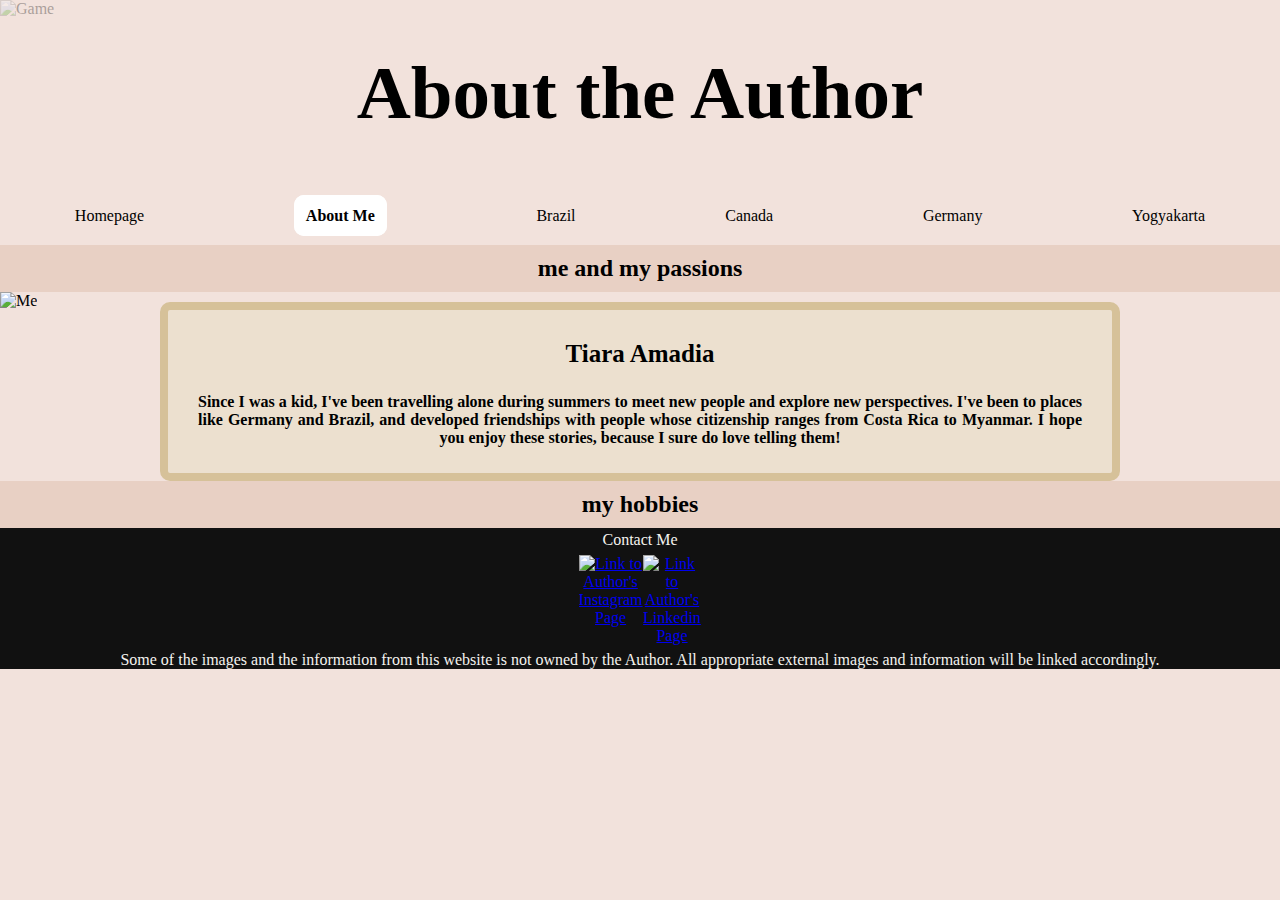
==== aboutme.html @ 14f34fb1 "Add files via upload" ====
<!DOCTYPE html>
<html lang="en">
<head>
	<meta charset="UTF-8">
    <meta name="viewport" content="width=device-width, initial-scale=1.0">
    <link rel="stylesheet" type="text/css" href="css/html5reset.css">
    <link rel="stylesheet" type="text/css" href="css/style.css">
    <link rel="shortcut icon" type="image/png" href="imgs/cisv-logo-final.png"/>
    <link rel="preconnect" href="https://fonts.gstatic.com">
    <link rel="stylesheet" href="https://fonts.googleapis.com/css2?family=Domine&display=swap">
	<title> About </title>
</head>
<body>
    <header class = "top-part-of-website">
        <div class ="title-part">
            <img class = "title-bg" src = "imgs/michigan-game.jpg.crdownload" alt = "Game"/>
            <h1 class = "bigheader">About the Author </h1>
            <nav>
                <div id="nav-ish" class = "navigation-barpage">
                    <div class = "HomepageLink1"><a href = "index.html" class = "navigation-element">Homepage</a></div>
                    <div class = "AboutMeLink1"><a href = "aboutme.html" class = "navigation-element">About Me</a></div>
                    <div class = "BrazilLink"><a href = "brazil.html" class = "navigation-element">Brazil</a></div>
                    <div class = "CanadaLink"><a href = "canada.html" class = "navigation-element">Canada</a></div>
                    <div class = "GermanyLink"><a href = "germany.html" class = "navigation-element">Germany</a></div> 
                    <div class = "YogyaLink"><a href = "yogyakarta.html" class = "navigation-element">Yogyakarta</a></div>
                </div>
            </nav>
        </div>
    </header>
    <div class ="subtitle-part">
        <h2 class = "h2_2nd">me and my passions</h2>
    </div>    
    <main>
    <div class = "container">
        <div class="personal-image">
            <img src="imgs/personal.png" alt="Me"/>
        </div>
        <div class="portrait">
            <a id="about"></a>
            <h3>Tiara Amadia</h3>
            <h4>Since I was a kid, I've been travelling alone during summers to meet new people and explore new perspectives. I've been to places like Germany and Brazil, and developed friendships with people whose citizenship ranges from Costa Rica to Myanmar. I hope you enjoy these stories, because I sure do love telling them!</h4> 
        </div>
    </div>
    <h2 class = "h2_2nd">my hobbies</h2>


    </main>
    <footer>
        <p class = "footer">Contact Me</p>
            <div class = 'footer-container'>
                <div class = "footer_filler1"></div>
                <div class = "footer-pics1">
                    <a href="https://www.instagram.com/tiaramadia/"><p class = "icons"><img class="icons" src="imgs/instagram.png" alt="Link to Author's Instagram Page"/></p></a>
                </div>
                <div class = "footer-pics2">
                    <a href="https://www.linkedin.com/in/tiaramadia/"><p class = "icons"><img class="icons" src="imgs/linkedin.png" alt="Link to Author's Linkedin Page"/></p></a>
                </div>
                <div class = "footer_filler2"></div>
            </div>
        <p class = "footer"> Some of the images and the information from this website is not owned by the Author. All appropriate external images and information will be linked accordingly.</p>
    </footer>
</body>
</html>
---- css/style.css ----
/* Dont forget to add skip to main content later on */

/*First Page: Navigation Bar and its Links*/

nav{
    text-align: center;
    margin: 0;
    z-index: 2;
}

.navigation-barpage{
    display: grid;
    grid-template-columns: auto auto auto auto auto auto;
    grid-gap: 0px;
}

a.navigation-element{
    color: #000000;
    text-decoration: none;
    font-weight: none;
}

a.navigation-element:hover{
    border-bottom: 5px solid #ffffff;
}

div.HomepageLink, div.HomepageLink1, div.BrazilLink1, div.BrazilLink, div.CanadaLink1,div.GermanyLink, div.AboutMeLink, div.AboutMeLink1, div.CanadaLink, div.YogyaLink{
    padding-top: 20px;
    padding-bottom: 20px;
}

div.HomepageLink a.navigation-element{
    background-color: #ffffff;
    padding: 10px;
    border: 2px solid white;
    border-radius: 10px;
    font-weight: bold;
}

div.AboutMeLink1 a.navigation-element, div.BrazilLink1 a.navigation-element, div.CanadaLink1 a.navigation-element{
    background-color: #ffffff;
    padding: 10px;
    border: 2px solid white;
    border-radius: 10px;
    font-weight: bold;
}

/* Title Part of Website*/

.title-part{
  overflow: hidden;
  position: relative; 
}

.title-bg{
  opacity: 0.3;
  position: absolute;
  left: 0;
  top: 0;
  max-width: 100%;
  height: auto;
  z-index:-1;
  size: 100%;
}

.title-content{
    position: relative;
}

h1{
    font-size: 75px;
    text-align: center;
}

h2.h2_main, .gallery-title h2{
    text-align: center;
    margin: 0px;
    background-color: #E3CAD9;
    padding: 10px;
}

.gallery-title h2{
    border: 5px black solid;
    border-left: none;
    border-right: none;
    font-size: 30px;
}


h2.h2_2nd{
    text-align: center;
    margin: 0px;
    background-color: #E8D0C4;
    padding: 10px;
}

/* General Body */

body {
    margin: 0;
    background-color: #F2E2DC;
}

.spoof{
    align-items: center;
    width: 50%;
    margin: auto;
    border: 10px solid black;
    margin-top: 30px;
    margin-bottom: 30px;
    background-color: #ffffff;
}

.spoof h3{
    text-align: center;
    padding-left: 20px;
    padding-right: 20px;
}

.spoof h4{
    text-align: justify;
    padding-left: 20px;
    padding-right: 20px;
}

/* First Page: Shortcuts of Website */

.gallery{
    display: grid;
    grid-template-columns: auto auto;
    grid-template-rows: auto auto auto auto auto auto;
    align-items: center;
    justify-items: center;
    grid-gap: 20px;
    background-color: #F2E2DC;
    padding: 20px;
}

.gallery img{
    border-radius: 20px;
    max-width: 70%;
    max-height: auto;
    border: 5px solid;
}

.brazil_link, .canada_link, .germany_link, .indonesia_link{
    font-size: 25px;
    text-decoration: bold;
    text-align: center;
    padding-bottom: 37px;
    padding-top: 0px;
}

.brazil_link{
    grid-row: 2 span 2;
}

#image1{
    grid-column: 1 span 1;
}

#image1sub{
    grid-column: 2 span 1;
}

#image2{
    grid-column 1 span 1;

}

a.main_link{
    color: black;
    text-decoration: none;
    font-weight: bold italic;
}

/*Second Page, Title Part of Website*/

.container{
    display: grid;
    grid-template-columns: 1fr 3fr 3fr 1fr;
    grid-template-rows: auto;
}

.portrait{
    background-color: rgba(234, 224, 204, .8);
    border: 8px solid rgb(214, 193, 153);
    padding: 5px;
    text-align: center;
    align-self: flex-start;
    margin-top: 10px;
    border-radius: 10px;
    padding-left: 30px;
    padding-right: 30px;
}

.portrait{
    grid-column: 2 / span 2;
  }
  
.personal-image{
    max-height: 650px;
    overflow: hidden;
    grid-column: 1 / span 4;
  }
  
.portrait, .personal-image{
    grid-row: 1 / span 1;
  }

  h3{
      font-size: 25px;
  }

  h4{
      text-align: justify;
      text-align-last: center;
  }

  h2.page3{
      border: 5px white solid;
  }
  
  h2.h2_3rd{
    text-align: center;
    margin: 0px;
    background-color: #7EC8C8;
    padding: 10px;
  }

  .brazil_container{
    display: grid;
    grid-template-columns: 1fr 3fr 3fr 1fr;
    grid-template-rows: auto;
}

.anita_text{
    background-color: #B8E0E0;
    border: 8px solid #449C9C;
    padding: 5px;
    text-align: center;
    align-self: flex-start;
    margin-top: 50px;
    padding-left: 30px;
    padding-right: 30px;
}

.anita_text{
    grid-column: 2 / span 2;
}
  
.anita_image{
    max-height: 650px;
    grid-column: 1 / span 4;
  }
  
.anita_text, .anita_image{
    grid-row: 1 / span 1;
  }

.anita_text h3{
    font-size: 45px;
}

.anita_content{
    background-color: #D4ECEC;
    position: relative;
    padding: 30px;
}

.anita_content p{
    text-align: justify;
    text-align-last: left;
    font-size: 20px;
}

div.subtitle-canada h2 {
    text-align: center;
    margin: 0px;
    background-color: #92C8AA;
    padding: 10px;
}

.my-delegation h2{
    border: 4px solid black;
    text-align: center;
    margin: 0px;
    background-color: #7EC8C8;
    padding: 10px;
}

.canada_pic img{
    max-width: 100%;
}

.canada_content h3{
    font-size: 30px;
    text-align: center;
}

.canada_content p{
    text-align: justify; 
    text-align-last: left;
    font-size: 20px;
}

.canada_content{
    padding: 30px;
    position: relative;
    background-color: #BBDDCA;
    margin-top: -10px;

}

/*Footer Content*/

.footer-container{
    display: grid; 
    grid-template-columns: 10fr 1fr 1fr 10fr;
    grid-gap: 0px;
    margin: -10px;
    margin-bottom: -13px;
}

img.icons{
      width: 25px;
      height: auto;
  }

p.icons{
      text-align: center;
  }

footer{
      background-color: #111111;
      color: #000000;
  }

p.footer{
    color: #f4f3ef;
    text-align: center;
    margin: 0px;
    padding-top: 3px;
  }
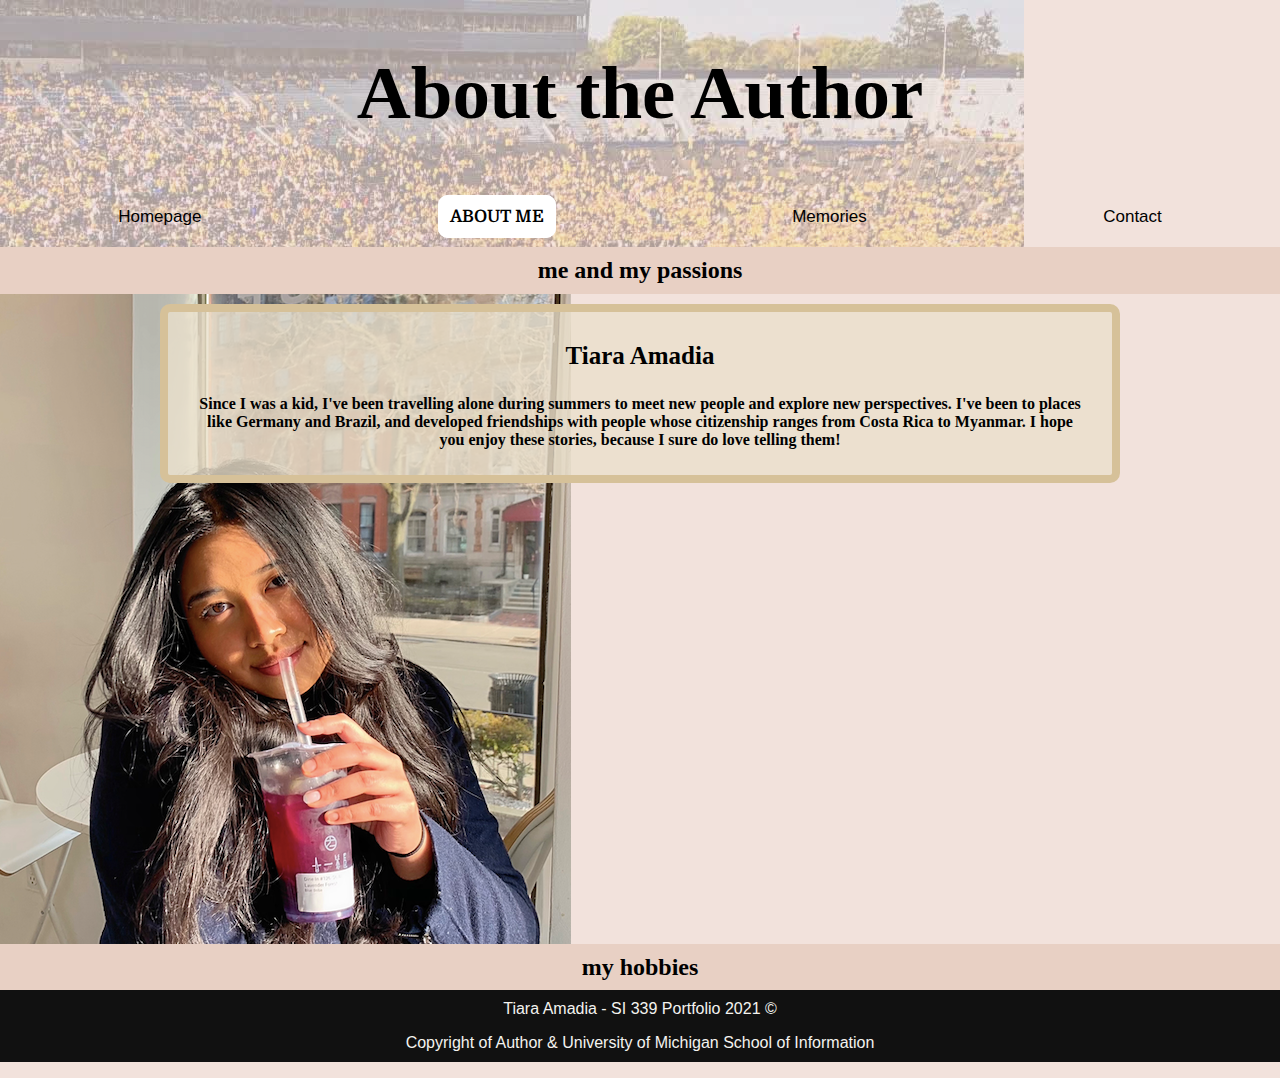
==== commit 0289b4b0: "Add files via upload" ====
--- a/aboutme.html
+++ b/aboutme.html
@@ -8,9 +8,23 @@
     <link rel="shortcut icon" type="image/png" href="imgs/cisv-logo-final.png"/>
     <link rel="preconnect" href="https://fonts.gstatic.com">
     <link rel="stylesheet" href="https://fonts.googleapis.com/css2?family=Domine&display=swap">
-	<title> About </title>
+    <title> About </title>
+    
+     <!-- Global site tag (gtag.js) - Google Analytics -->
+     <script async src="https://www.googletagmanager.com/gtag/js?id=G-XQ5FN74M5Z"></script>
+     <script>
+       window.dataLayer = window.dataLayer || [];
+       function gtag(){dataLayer.push(arguments);}
+       gtag('js', new Date());
+ 
+       gtag('config', 'G-XQ5FN74M5Z');
+     </script>
+ </head>
 </head>
 <body>
+    <div class = "skip">
+        <a href = "#content">Skip to Main Content</a>
+    </div>
     <header class = "top-part-of-website">
         <div class ="title-part">
             <img class = "title-bg" src = "imgs/michigan-game.jpg.crdownload" alt = "Game"/>
@@ -19,18 +33,16 @@
                 <div id="nav-ish" class = "navigation-barpage">
                     <div class = "HomepageLink1"><a href = "index.html" class = "navigation-element">Homepage</a></div>
                     <div class = "AboutMeLink1"><a href = "aboutme.html" class = "navigation-element">About Me</a></div>
-                    <div class = "BrazilLink"><a href = "brazil.html" class = "navigation-element">Brazil</a></div>
-                    <div class = "CanadaLink"><a href = "canada.html" class = "navigation-element">Canada</a></div>
-                    <div class = "GermanyLink"><a href = "germany.html" class = "navigation-element">Germany</a></div> 
-                    <div class = "YogyaLink"><a href = "yogyakarta.html" class = "navigation-element">Yogyakarta</a></div>
+                    <div class = "BrazilLink"><a href = "brazil.html" class = "navigation-element">Memories</a></div>
+                    <div class = "CanadaLink"><a href = "canada.html" class = "navigation-element">Contact</a></div>
                 </div>
             </nav>
         </div>
-    </header>
-    <div class ="subtitle-part">
-        <h2 class = "h2_2nd">me and my passions</h2>
-    </div>    
-    <main>
+    </header>   
+    <main id='content'>
+        <div class ="subtitle-part">
+            <h2 class = "h2_2nd">me and my passions</h2>
+        </div> 
     <div class = "container">
         <div class="personal-image">
             <img src="imgs/personal.png" alt="Me"/>
@@ -44,20 +56,11 @@
     <h2 class = "h2_2nd">my hobbies</h2>
 
 
-    </main>
+    </main id = 'content'>
     <footer>
-        <p class = "footer">Contact Me</p>
-            <div class = 'footer-container'>
-                <div class = "footer_filler1"></div>
-                <div class = "footer-pics1">
-                    <a href="https://www.instagram.com/tiaramadia/"><p class = "icons"><img class="icons" src="imgs/instagram.png" alt="Link to Author's Instagram Page"/></p></a>
-                </div>
-                <div class = "footer-pics2">
-                    <a href="https://www.linkedin.com/in/tiaramadia/"><p class = "icons"><img class="icons" src="imgs/linkedin.png" alt="Link to Author's Linkedin Page"/></p></a>
-                </div>
-                <div class = "footer_filler2"></div>
-            </div>
-        <p class = "footer"> Some of the images and the information from this website is not owned by the Author. All appropriate external images and information will be linked accordingly.</p>
+        <p id = footer_1 class = "footer"> Tiara Amadia - SI 339 Portfolio 2021 ©  </p>
+        <p id = footer_2 class = "footer">Copyright of Author & University of Michigan School of Information</p>
     </footer>
 </body>
+</body>
 </html>--- a/css/style.css
+++ b/css/style.css
@@ -1,16 +1,44 @@
 /* Dont forget to add skip to main content later on */
 
+/* General Things to Add */
+
+html{
+    scroll-behavior: smooth;
+}
+body {
+    margin: 0;
+    background-color: #F2E2DC;
+}
+
 /*First Page: Navigation Bar and its Links*/
+
+.skip a{
+    background: rgb(204, 204, 255);
+    transition: top 1s ease-out;
+    z-index: 1;
+    color: black;
+    position: absolute; 
+    top: -60px;
+}
+
+.skip a:focus{
+    position: absolute;
+    top: 11px;
+    left: 5px;
+    padding: 10px;
+    font-size: 20px;
+}
 
 nav{
     text-align: center;
     margin: 0;
     z-index: 2;
+    padding: 20p
 }
 
 .navigation-barpage{
     display: grid;
-    grid-template-columns: auto auto auto auto auto auto;
+    grid-template-columns: auto auto auto auto;
     grid-gap: 0px;
 }
 
@@ -18,6 +46,8 @@
     color: #000000;
     text-decoration: none;
     font-weight: none;
+    font-size: 17px;
+    font-family: 'Oxygen', sans-serif;
 }
 
 a.navigation-element:hover{
@@ -35,6 +65,8 @@
     border: 2px solid white;
     border-radius: 10px;
     font-weight: bold;
+    text-transform: uppercase;
+    font-family: 'Domine', sans-serif;
 }
 
 div.AboutMeLink1 a.navigation-element, div.BrazilLink1 a.navigation-element, div.CanadaLink1 a.navigation-element{
@@ -43,6 +75,8 @@
     border: 2px solid white;
     border-radius: 10px;
     font-weight: bold;
+    text-transform: uppercase;
+    font-family: 'Domine', sans-serif;
 }
 
 /* Title Part of Website*/
@@ -58,9 +92,9 @@
   left: 0;
   top: 0;
   max-width: 100%;
-  height: auto;
   z-index:-1;
   size: 100%;
+  object-fit: cover;
 }
 
 .title-content{
@@ -72,20 +106,24 @@
     text-align: center;
 }
 
-h2.h2_main, .gallery-title h2{
-    text-align: center;
-    margin: 0px;
+h2.h2_main{
+    text-align: center;
     background-color: #E3CAD9;
     padding: 10px;
-}
-
-.gallery-title h2{
+    margin: 0px;
+}
+
+.section-title h2{
     border: 5px black solid;
     border-left: none;
     border-right: none;
     font-size: 30px;
-}
-
+    margin: 0px;
+    text-align: center;
+    background-color: #E3CAD9;
+    padding: 10px;
+    margin: 0px;
+}
 
 h2.h2_2nd{
     text-align: center;
@@ -94,16 +132,44 @@
     padding: 10px;
 }
 
+#text{
+    text-align: center;
+    background-color: #DEF3FD;
+    padding: 20px;
+    margin-top: 180px;
+    margin-bottom: -5px;
+    z-index: 100;
+    position: absolute;
+    width: 100%;
+}
+
+#image{
+    margin-bottom: -5px;
+}
+
+#container{
+    background-image: url("../imgs/homepage-nature.jpg");
+    min-height: 400px;
+    background-repeat: no-repeat;
+    background-attachment: fixed;
+    background-position: center;
+    background-size: cover;
+}
+
 /* General Body */
 
-body {
-    margin: 0;
-    background-color: #F2E2DC;
-}
-
-.spoof{
+.flip_card{
+    perspective: 1000px;
+}
+
+.flip_card:hover .flipcard_inner{
+    transform: rotateY(180deg)
+}
+
+.front_flip, .back_flip{
     align-items: center;
-    width: 50%;
+    width: 275px;
+    height: 415px;
     margin: auto;
     border: 10px solid black;
     margin-top: 30px;
@@ -111,17 +177,12 @@
     background-color: #ffffff;
 }
 
-.spoof h3{
-    text-align: center;
-    padding-left: 20px;
-    padding-right: 20px;
-}
-
-.spoof h4{
+.back_flip h4{
     text-align: justify;
-    padding-left: 20px;
-    padding-right: 20px;
-}
+    padding: 70px 20px;
+}
+
+
 
 /* First Page: Shortcuts of Website */
 
@@ -212,9 +273,12 @@
       font-size: 25px;
   }
 
-  h4{
-      text-align: justify;
-      text-align-last: center;
+  .back_flip p{
+      text-align: left;
+      text-align-last: left;
+      padding: 15px;
+      font-weight: bold;
+      font-size: 20px;
   }
 
   h2.page3{
@@ -272,6 +336,7 @@
     text-align: justify;
     text-align-last: left;
     font-size: 20px;
+    margin: 0px;
 }
 
 div.subtitle-canada h2 {
@@ -291,6 +356,7 @@
 
 .canada_pic img{
     max-width: 100%;
+    margin-bottom: -10px;
 }
 
 .canada_content h3{
@@ -334,11 +400,80 @@
 footer{
       background-color: #111111;
       color: #000000;
+      margin-top: -17px;
   }
 
 p.footer{
     color: #f4f3ef;
     text-align: center;
     margin: 0px;
-    padding-top: 3px;
+    vertical-align: baseline;
+    margin-block-start: 1em;
+    margin-block-end: 1em;
+    margin-inline-start: 0px;
+    margin-inline-end: 0px;
+    font-size: 100%;
+    font-family: 'Oxygen', sans-serif;
+  }
+
+  #footer_1{
+      padding-top: 10px; 
+  }
+
+  #footer_2{
+      padding-bottom: 10px;
+  }
+
+
+  /* Contact Form */
+
+  label {
+    color: black;
+    font-size: 30px;
+    padding: 20px;
+    font-weight: bold;
+    font-family: 'Oxygen', 'sans-serif';
+  }
+
+  input[type=text], textarea {
+    width: 100%; /* Full width */
+    padding: 12px; /* Some padding */ 
+    border: 1px solid #ccc; /* Gray border */
+    border-radius: 4px; /* Rounded borders */
+    box-sizing: border-box; /* Make sure that padding and width stays in place */
+    margin-top: 6px; /* Add a top margin */
+    margin-bottom: 16px; /* Bottom margin */
+    resize: vertical; /* Allow the user to vertically resize the textarea (not horizontally) */
+  }
+
+  form{
+      padding: 30px;
+  }
+
+  button {
+    font-size: 15px;
+    border-radius: 3px;
+    padding: 10px 20px;
+    font-family: 'Oxygen', 'sans-serif';
+    margin-bottom: 30px;
+    cursor: pointer;
+  }
+  
+  button:hover {
+    color: white;
+    border: 2px solid #ffffff;
+    background-color: black;
+    font-family: 'Oxygen', 'sans-serif';
+    margin-bottom: 30px;
+    cursor: pointer;
+  }
+
+  .contact_title{
+    background-color: #E3CAD9;
+    border: 8px solid white;
+    padding: 5px;
+    text-align: center;
+    align-self: flex-start;
+    padding-left: 30px;
+    padding-right: 30px;
   }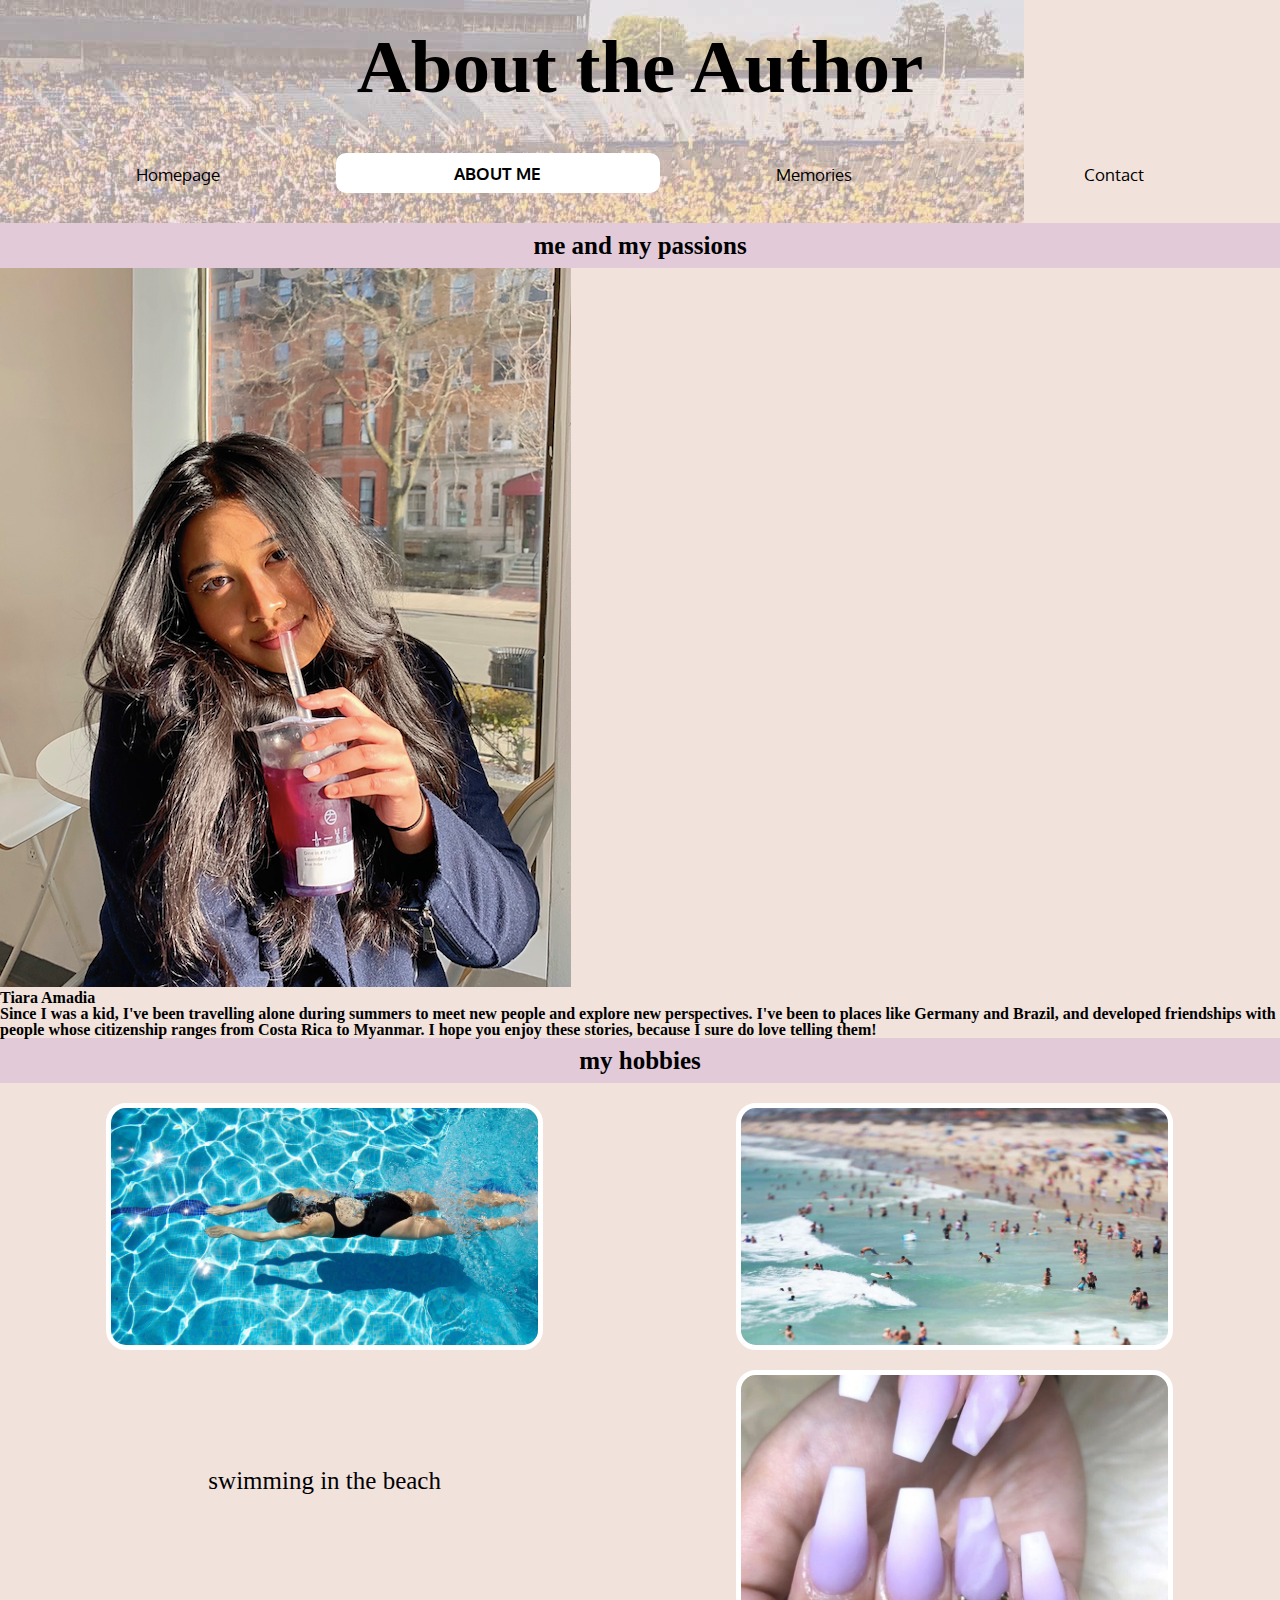
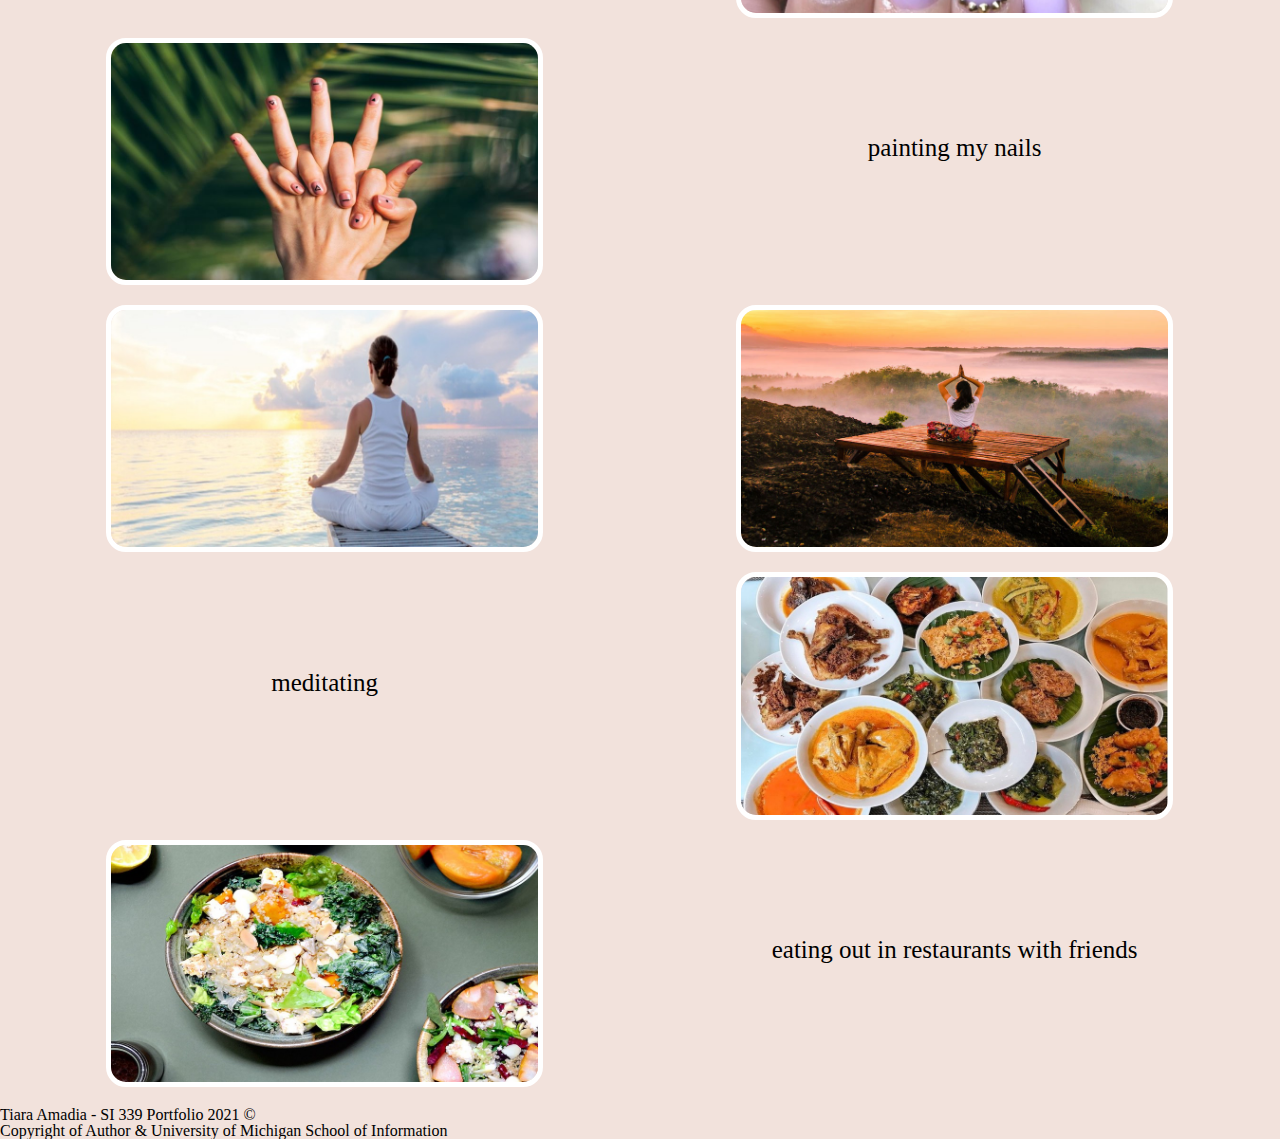
==== commit 5a8e5dc1: "Add files via upload" ====
--- a/aboutme.html
+++ b/aboutme.html
@@ -8,6 +8,7 @@
     <link rel="shortcut icon" type="image/png" href="imgs/cisv-logo-final.png"/>
     <link rel="preconnect" href="https://fonts.gstatic.com">
     <link rel="stylesheet" href="https://fonts.googleapis.com/css2?family=Domine&display=swap">
+    <link rel="stylesheet" href="https://fonts.googleapis.com/css2?family=Oxygen&display=swap">
     <title> About </title>
     
      <!-- Global site tag (gtag.js) - Google Analytics -->
@@ -21,6 +22,7 @@
      </script>
  </head>
 </head>
+
 <body>
     <div class = "skip">
         <a href = "#content">Skip to Main Content</a>
@@ -30,19 +32,19 @@
             <img class = "title-bg" src = "imgs/michigan-game.jpg.crdownload" alt = "Game"/>
             <h1 class = "bigheader">About the Author </h1>
             <nav>
-                <div id="nav-ish" class = "navigation-barpage">
-                    <div class = "HomepageLink1"><a href = "index.html" class = "navigation-element">Homepage</a></div>
-                    <div class = "AboutMeLink1"><a href = "aboutme.html" class = "navigation-element">About Me</a></div>
-                    <div class = "BrazilLink"><a href = "brazil.html" class = "navigation-element">Memories</a></div>
-                    <div class = "CanadaLink"><a href = "canada.html" class = "navigation-element">Contact</a></div>
+                <div class = "nav_container">
+                    <div class = "other"><a href = "index.html" class = "nav_bar">Homepage</a></div>
+                    <div class = "current"><a href = "aboutme.html" class = "nav_bar">About Me</a></div>
+                    <div class = "other"><a href = "brazil.html" class = "nav_bar">Memories</a></div>
+                    <div class = "other"><a href = "canada.html" class = "nav_bar">Contact</a></div>
                 </div>
             </nav>
         </div>
     </header>   
-    <main id='content'>
-        <div class ="subtitle-part">
-            <h2 class = "h2_2nd">me and my passions</h2>
-        </div> 
+
+    <main id="content">
+        <h2 id = "passions">me and my passions</h2>
+
     <div class = "container">
         <div class="personal-image">
             <img src="imgs/personal.png" alt="Me"/>
@@ -53,8 +55,23 @@
             <h4>Since I was a kid, I've been travelling alone during summers to meet new people and explore new perspectives. I've been to places like Germany and Brazil, and developed friendships with people whose citizenship ranges from Costa Rica to Myanmar. I hope you enjoy these stories, because I sure do love telling them!</h4> 
         </div>
     </div>
-    <h2 class = "h2_2nd">my hobbies</h2>
 
+    <h2 id = "passions1">my hobbies</h2>
+
+    <div class="gallery1"> 
+        <img id="image1" src="imgs/swimming.jpg" alt="Brazil" />
+        <img id="image1sub" src="imgs/beach.jpg" alt="Brazil Games"/>
+        <div class = "brazil_link">swimming in the beach</div>
+        <img id="image2" src="imgs/nails.jpg" alt="Canada" />
+        <img id = "image2sub" src="imgs/nails_again.jpg" alt="Canada Snow" />
+        <div class = "canada_link">painting my nails</div>
+        <img id="image3" src="imgs/meditating.jpg" alt="Germany" />
+        <img id="image3sub" src = "imgs/meditating_again.jpeg" alt = "German Food" />
+        <div class = "germany_link">meditating</div>
+        <img id="image4" src="imgs/indonesian_food.jpg" alt="Yogyakarta" />
+        <img id ="image4sub" src='imgs/food_again.jpg' alt = "Yogyakarta Dance" />
+        <div class = "indonesia_link">eating out in restaurants with friends</div>
+    </div>
 
     </main id = 'content'>
     <footer>
--- a/css/style.css
+++ b/css/style.css
@@ -10,9 +10,18 @@
     background-color: #F2E2DC;
 }
 
+/* header part of website */
+
+h1{
+    font-size: 75px;
+    text-align: center;
+    padding: 29px;
+}
+
 /*First Page: Navigation Bar and its Links*/
 
 .skip a{
+    /* this property shows the skip to content page */
     background: rgb(204, 204, 255);
     transition: top 1s ease-out;
     z-index: 1;
@@ -22,6 +31,7 @@
 }
 
 .skip a:focus{
+    /* shows the skip to content page when in focus, like when you hit tab*/
     position: absolute;
     top: 11px;
     left: 5px;
@@ -33,50 +43,60 @@
     text-align: center;
     margin: 0;
     z-index: 2;
-    padding: 20p
-}
-
-.navigation-barpage{
+    padding: 20px;
+}
+
+.nav_container{
+    /* the container for the navigation page */
     display: grid;
     grid-template-columns: auto auto auto auto;
     grid-gap: 0px;
 }
 
-a.navigation-element{
+.nav_bar{
+    /* the seperate navigation elements */
     color: #000000;
     text-decoration: none;
     font-weight: none;
     font-size: 17px;
-    font-family: 'Oxygen', sans-serif;
-}
-
-a.navigation-element:hover{
+    font-family: 'Oxygen', sans-serif;    
+}
+
+.nav_bar:hover{
+    /* when you hover navigation bar*/
     border-bottom: 5px solid #ffffff;
 }
 
-div.HomepageLink, div.HomepageLink1, div.BrazilLink1, div.BrazilLink, div.CanadaLink1,div.GermanyLink, div.AboutMeLink, div.AboutMeLink1, div.CanadaLink, div.YogyaLink{
-    padding-top: 20px;
-    padding-bottom: 20px;
-}
-
-div.HomepageLink a.navigation-element{
+.current {
+    /* indicates current page in navigation link */
     background-color: #ffffff;
-    padding: 10px;
     border: 2px solid white;
     border-radius: 10px;
     font-weight: bold;
+    font-size: 20px;
     text-transform: uppercase;
-    font-family: 'Domine', sans-serif;
-}
-
-div.AboutMeLink1 a.navigation-element, div.BrazilLink1 a.navigation-element, div.CanadaLink1 a.navigation-element{
+    margin-bottom: 10px;
+    font-family: 'Antonio', sans-serif;
+    padding: 8px 0px;
+}
+
+.current1{
     background-color: #ffffff;
-    padding: 10px;
     border: 2px solid white;
     border-radius: 10px;
     font-weight: bold;
+    font-size: 20px;
     text-transform: uppercase;
-    font-family: 'Domine', sans-serif;
+    margin-bottom: 10px;
+    font-family: 'Antonio', sans-serif;
+    padding-top: 6px;
+    padding-bottom: 8px;
+}
+
+
+
+.other{
+    padding-top: 12.5px;
 }
 
 /* Title Part of Website*/
@@ -101,92 +121,9 @@
     position: relative;
 }
 
-h1{
-    font-size: 75px;
-    text-align: center;
-}
-
-h2.h2_main{
-    text-align: center;
-    background-color: #E3CAD9;
-    padding: 10px;
-    margin: 0px;
-}
-
-.section-title h2{
-    border: 5px black solid;
-    border-left: none;
-    border-right: none;
-    font-size: 30px;
-    margin: 0px;
-    text-align: center;
-    background-color: #E3CAD9;
-    padding: 10px;
-    margin: 0px;
-}
-
-h2.h2_2nd{
-    text-align: center;
-    margin: 0px;
-    background-color: #E8D0C4;
-    padding: 10px;
-}
-
-#text{
-    text-align: center;
-    background-color: #DEF3FD;
-    padding: 20px;
-    margin-top: 180px;
-    margin-bottom: -5px;
-    z-index: 100;
-    position: absolute;
-    width: 100%;
-}
-
-#image{
-    margin-bottom: -5px;
-}
-
-#container{
-    background-image: url("../imgs/homepage-nature.jpg");
-    min-height: 400px;
-    background-repeat: no-repeat;
-    background-attachment: fixed;
-    background-position: center;
-    background-size: cover;
-}
-
-/* General Body */
-
-.flip_card{
-    perspective: 1000px;
-}
-
-.flip_card:hover .flipcard_inner{
-    transform: rotateY(180deg)
-}
-
-.front_flip, .back_flip{
-    align-items: center;
-    width: 275px;
-    height: 415px;
-    margin: auto;
-    border: 10px solid black;
-    margin-top: 30px;
-    margin-bottom: 30px;
-    background-color: #ffffff;
-}
-
-.back_flip h4{
-    text-align: justify;
-    padding: 70px 20px;
-}
-
-
-
-/* First Page: Shortcuts of Website */
-
-.gallery{
+
+
+.gallery1{
     display: grid;
     grid-template-columns: auto auto;
     grid-template-rows: auto auto auto auto auto auto;
@@ -197,11 +134,11 @@
     padding: 20px;
 }
 
-.gallery img{
+.gallery1 img{
     border-radius: 20px;
     max-width: 70%;
     max-height: auto;
-    border: 5px solid;
+    border: 5px solid white;
 }
 
 .brazil_link, .canada_link, .germany_link, .indonesia_link{
@@ -209,7 +146,7 @@
     text-decoration: bold;
     text-align: center;
     padding-bottom: 37px;
-    padding-top: 0px;
+    padding-top: 10px;
 }
 
 .brazil_link{
@@ -227,6 +164,244 @@
 #image2{
     grid-column 1 span 1;
 
+}
+
+/* General Body */
+
+h2 {
+    text-align: center;
+    background-color: #E3CAD9;
+    padding: 10px;
+    margin: 0px;
+    font-size: 25px;
+}
+
+    /* FlipCard */
+
+.flip_card{
+    /* indicates container of flip card */
+    background-color: transparent;
+    width: 275px;
+    height: 415px;
+    perspective: 1000px;
+    margin: auto;
+    margin-bottom: 50px;
+}
+
+.flipcard_inner{
+    position: relative;
+    width: 100%;
+    height: 100%;
+    text-align: center;
+    transition: transform 1s;
+    transform-style: preserve-3d;
+    margin: 30px 0px;
+    border: 10px solid black;
+}
+
+.flip_card:hover .flipcard_inner, .flip_card:focus-within .flipcard_inner, .flip_card:active .flipcard_inner, .flip_card:focus .flipcard_inner{
+    transform: rotateY(180deg);
+    transition: transform 1s;
+}
+
+.front_flip, .back_flip{
+    position:absolute;
+    width: 100%;
+    height: 100%;
+    -webkit-backface-visibility: hidden; /* Safari */
+    backface-visibility: hidden;
+}
+
+.front_flip{
+    background-color: #bbb;
+    color: black;
+}
+
+.back_flip{
+    background-color: white;
+    color: black;
+    transform: rotateY(180deg);
+}
+
+/* what happens in reduced motion? remove the flipcard */
+
+@media (prefers-reduced-motion: reduce) {
+    
+    .flip_card .flipcard_inner, .flip_card:hover .flipcard_inner, .flip_card:focus-within .flipcard_inner, .flip_card:active .flipcard_inner, .flip_card:focus .flipcard_inner{
+      transform: rotateY(180deg);
+      transition: none;
+      -webkit-transition: none;  
+      pointer-events: none;
+      transform-style:none;
+      perspective: 0px;/* sets to default setting */
+    }
+
+    #container{
+    max-width: 0px;
+    background-attachment: scroll;
+    background-position: center;
+    background-repeat: no-repeat;
+    background-size: 0px;
+    background-image: hidden;
+    }
+
+    #parallax{
+        background-attachment: scroll;
+    }
+
+    .parallax_stop{
+        background-attachment: scroll;
+    }
+}
+
+@media (prefers-reduced-motion: reduce) {
+
+
+.section {
+    border: 5px black solid;
+    border-left: none;
+    border-right: none;
+    font-size: 30px;
+    margin: 0px;
+    text-align: center;
+    background-color: #E3CAD9;
+    padding: 10px;
+}
+
+/* My Home section of First Page */
+
+.myhome_img {
+    width: 100%;
+}   
+
+.myhome_text{
+    text-align: justify;
+    background-color: #DEF3FD;
+    margin-top: -5px;
+    padding: 20px 15px;
+}
+
+.myhome_text h3{
+    margin-bottom: 15px;
+    text-align: center;
+    border-bottom: 5px solid gray;
+    padding-bottom: 4px;
+}
+
+/* My Travels section of the Section Page */
+
+.gallery{
+    margin: 30px 0px;
+    display: flex;
+    flex-wrap: wrap;
+    justify-content: space-evenly;
+    flex-direction: row;
+
+}
+
+.gallery_section{
+    position: relative;
+    text-align: center;
+    color: white;
+    margin-bottom: 10px;
+}
+
+.text{
+    position: absolute;
+    top: 50%; 
+    left: 50%;
+    transform: translate(-50%, -50%);
+    font-size: 50px;
+    padding: 20px;
+    background-color: hsla(0, 0%, 0%, 0.5);
+    border: 10px solid gray;
+}
+
+.gallery_section h4{
+    text-align: center; 
+    font-weight: bold; 
+    font-size: 20px;
+    position: relative;
+}
+
+.gallery img{
+    border: 10px solid white;
+    width: 400px;
+    height: 250px;
+    align-items: center;
+}
+
+#passions{
+    background-color: #E8D0C4;
+}
+
+#passions1{
+    background-color: #E8D0C4;
+}
+
+
+h2.h2_2nd{
+    text-align: center;
+    margin: 0px;
+    background-color: #E8D0C4;
+    padding: 10px;
+}
+
+#text{
+    text-align: center;
+    background-color: #DEF3FD;
+    padding: 20px;
+    margin-top: 250px;
+    margin-bottom: -5px;
+    z-index: 100;
+    position: absolute;
+    width: 100%;
+}
+
+#image{
+    margin-bottom: -5px;
+}
+
+#container{
+    background-image: url("../imgs/homepage-nature.jpg");
+    min-height: 400px;
+    background-repeat: no-repeat;
+    background-attachment: fixed;
+    background-position: center;
+    background-size: cover;
+}
+
+.portrait h3{
+    padding: 10px 0px;
+}
+
+.portrait h4{
+    text-align: justify;
+    text-align-last: center;
+    padding-bottom: 10px;
+}
+
+/* First Page: Shortcuts of Website */
+
+#container{
+    background-image: url("../imgs/village.jpg");
+    min-height: 100px;
+    background-repeat: no-repeat;
+    background-attachment: fixed;
+    background-position: center;
+    background-size: cover;
+    margin-bottom: 50px;
+}
+
+#text{
+    text-align: center;
+    background-color: #DEF3FD;
+    padding: 20px;
+    margin-top: 180px;
+    margin-bottom: -5px;
+    z-index: 100;
+    position: absolute;
+    width: 100%;
 }
 
 a.main_link{
@@ -234,6 +409,9 @@
     text-decoration: none;
     font-weight: bold italic;
 }
+
+
+
 
 /*Second Page, Title Part of Website*/
 
@@ -281,6 +459,15 @@
       font-size: 20px;
   }
 
+  #parallax{
+    background-image: url(../imgs/village.jpg);
+    min-height: 400px;
+    background-attachment: fixed;
+    background-position: center;
+    background-repeat: no-repeat;
+    background-size: cover;
+  }
+
   h2.page3{
       border: 5px white solid;
   }
@@ -327,7 +514,7 @@
 }
 
 .anita_content{
-    background-color: #D4ECEC;
+    background-color: #B8E0E0;
     position: relative;
     padding: 30px;
 }
